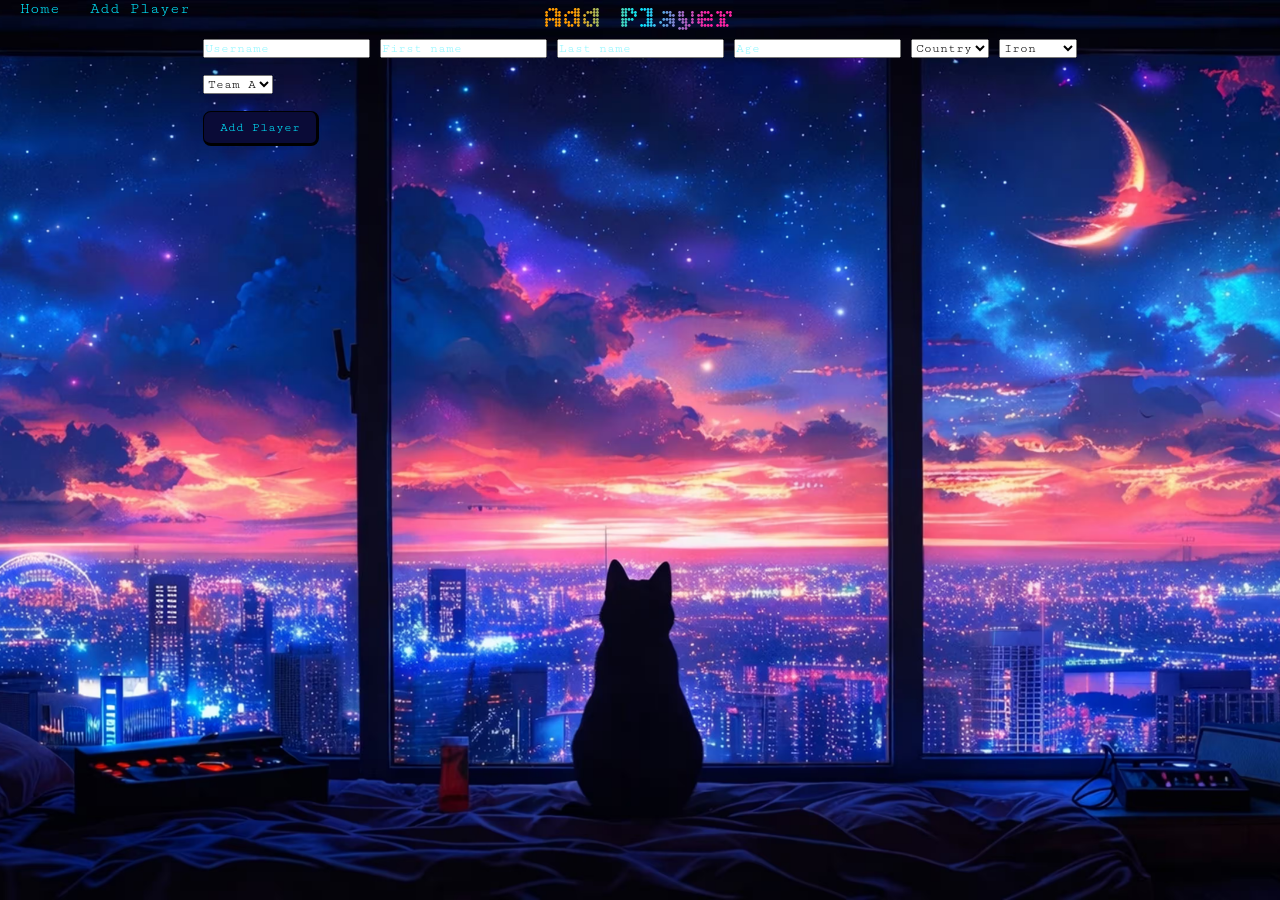
==== addplayer.html @ e90fb8eb "implementering av design påbörjad, homepage avklarad!" ====
<!DOCTYPE html>
<html lang="en">
<head>
    <meta charset="UTF-8">
    <title>Add Player</title>
    <link rel="preconnect" href="https://fonts.googleapis.com">
    <link rel="preconnect" href="https://fonts.gstatic.com" crossorigin>
    <link href="https://fonts.googleapis.com/css2?family=Bitcount+Grid+Double:wght@100..900&family=Cutive+Mono&family=VT323&display=swap" rel="stylesheet">
    <link rel="stylesheet" href="style.css">
    <script src="app.js"></script>
</head>
<body>
    <nav>
        <a href="index.html">Home</a>
        <a href="addplayer.html" class="active">Add Player</a>
    </nav>
    <h1>Add Player</h1>
    <form id="playerForm">
        <input id="username" placeholder="Username" required>
        <input id="firstname" placeholder="First name" required>
        <input id="lastname" placeholder="Last name" required>
        <input id="age" type="number" placeholder="Age" required>
        <select id="country">
            <option value="">Country</option>
        </select>
        <select id="ranking">
            <option>Iron</option>
            <option>Bronze</option>
            <option>Silver</option>
            <option>Gold</option>
            <option>Diamond</option>
        </select>
        <br><br>
        <select id="teamSelect"></select>
        <br><br>
        <button>Add Player</button>
    </form>
    <p id="error"></p>
    
    <script>
        renderAddPlayer()
    </script>

</body>
</html>
---- style.css ----
* {
    box-sizing: border-box;
    font-family: "Cutive Mono", monospace;
    margin: 0;
    padding: 0;
}

body {
    min-height: 100vh;
    display: flex;
    flex-direction: column;
    align-items: center;
    background-image: url(./images/background.avif);
    background-size: cover;
    background-repeat: no-repeat;
    background-position: center;
}

header {
    width: 100%;
    position: relative;
    display: flex;
    align-items: center;
    background-color: #0A0B37;
    color: #02E8FF;
    padding: 10px 20px;
    box-shadow:#02E8FF 0px 0px 10px;
}

header nav a {
    opacity: 0.4;
}

header nav a:hover {
    opacity: 1;
}

header nav a.active {
    opacity: 1;
    text-decoration: wavy underline #02E8FF;

}

h1 {
    font-family: "Bitcount Grid Double", system-ui;
    font-optical-sizing: auto;
    font-weight: 350;
    margin: 0 auto;
    background: linear-gradient(to right, 
    #FE9900 15%, 
    #02E8FF 50%, 
    #FB23A2 85% );
    -webkit-background-clip: text;
    background-clip: text;
    -webkit-text-fill-color: transparent;
}

.rename {
    width: 100%;
    display: flex;
    justify-content: space-around;
}

button {
    background-color: #0A0B37;
    color: #02E8FF;
    padding: 8px 16px;
    border-radius: 8px;
    border: solid #000;
    border-width: 1px 3px 3px 1px;
    cursor: pointer;
}

#teamAInput, #teamBInput {
    background-color: #0A0B37;
    color: #02E8FF;
    padding: 8px;
    border-radius: 8px;
    border: solid #000;
    border-width: 3px 1px 1px 3px;
}

input::placeholder {
    color: #02eaff73;
}

h2 {
    font-family: "VT323", monospace;
    font-size: 34px;
    margin-bottom: 12px;
    font-weight: 500;
}

nav {
    position: absolute;
    left: 20px;
}

nav a {
    color: #02E8FF;
    text-decoration: none;
    margin-right: 20px;
}

main {
    background-color: #0a0b37c3;
    padding: 30px;
    margin-top: 20px;
    display: flex;
    flex-direction: column;
    align-items: center;
    gap: 30px;
    border-radius: 10px;
    box-shadow:#02E8FF 0px 0px 10px;
}

.teams {
    display: flex;
    gap: 100px;
}

/* .team {
    background: white;
    padding: 20px;
    border-radius: 10px;
    width: 250px;
} */

.player {
    display: flex;
    align-items: center;
    justify-content: space-between;
    margin: 6px 0 6px 6px;
}

.player span {
    cursor: pointer;
    color: #0A0B37;
    font-size: 18px;
    font-weight: 600;
}

.profile {
    background: white;
    padding: 30px;
    border-radius: 10px;
    width: 300px;
}

.player-actions {
    display: flex;
    align-items: center;
    gap: 5px;
}

.player-btn {
    background: #0A0B37;
    border: none;
    padding: 3.5px 8px;
    border-radius: 100px;
    cursor: pointer;
    font-size: 16px;
    color: #02E8FF;
}

.switch-btn {
    padding: 5px 7.5px;
    
}

.teamA-div, .teamB-div {
    background: linear-gradient(#fb23a1cd, #02eaffcd);
    padding: 20px;
    color: #0A0B37;
    border-radius: 20px;
    width: 300px;
    box-shadow: #02E8FF 0px 0px 10px, #fb23a1 0px 0px 20px;
}

.teamB-div {
    background: linear-gradient(#02E8FFcd, #FE9900cd);
    box-shadow: #02E8FF 0px 0px 10px, #FE9900 0px 0px 20px;
}

p {
    margin-top: 14px;
}
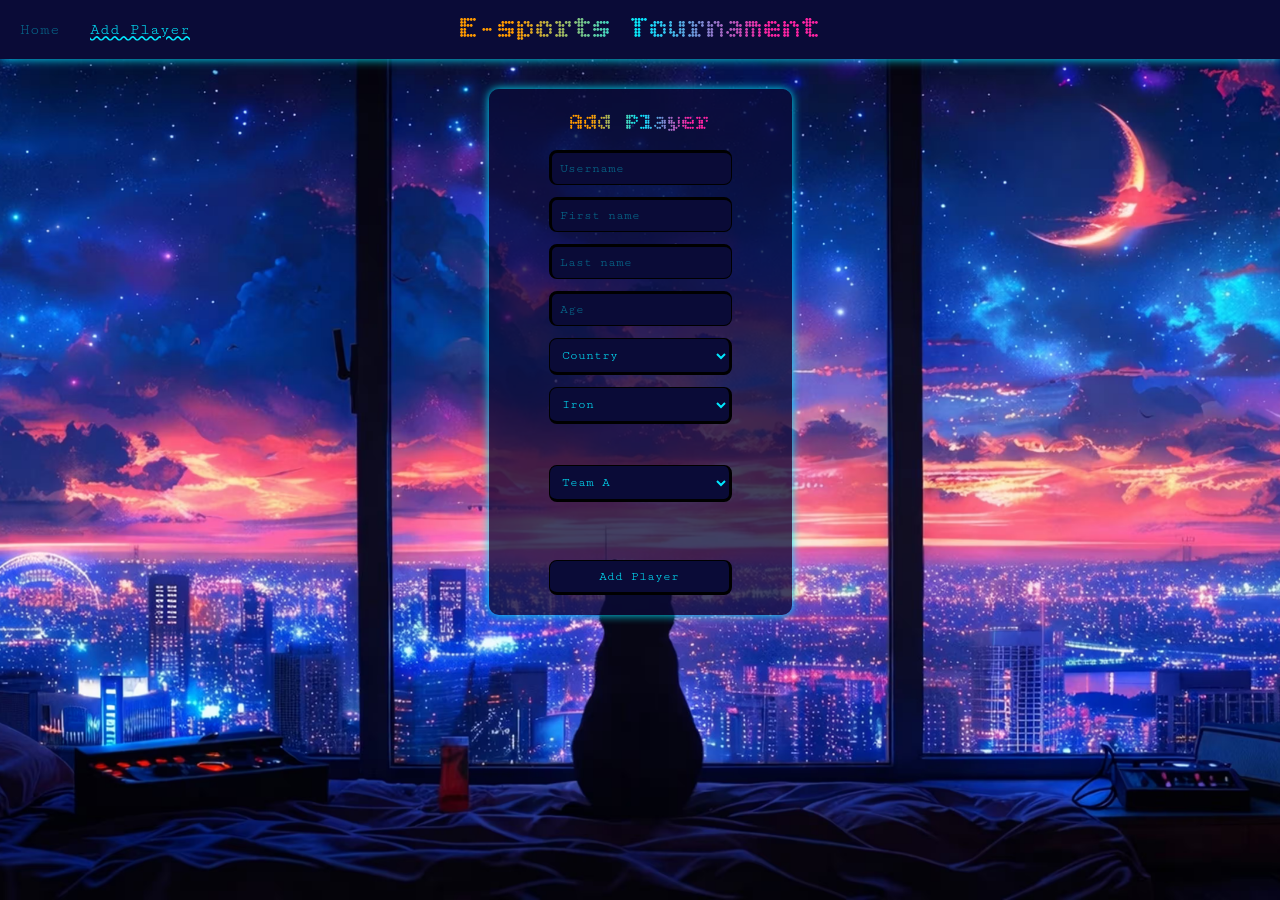
==== commit 5a7c7f2e: "big merge witch all the design!" ====
--- a/addplayer.html
+++ b/addplayer.html
@@ -10,12 +10,16 @@
     <script src="app.js"></script>
 </head>
 <body>
-    <nav>
-        <a href="index.html">Home</a>
-        <a href="addplayer.html" class="active">Add Player</a>
-    </nav>
-    <h1>Add Player</h1>
+    <header>
+        <nav>
+            <a href="index.html">Home</a>
+            <a href="addplayer.html" class="active">Add Player</a>
+        </nav>
+        <h1>E-sports Tournament</h1>
+    </header>
+
     <form id="playerForm">
+        <h2>Add Player</h2>
         <input id="username" placeholder="Username" required>
         <input id="firstname" placeholder="First name" required>
         <input id="lastname" placeholder="Last name" required>
@@ -30,7 +34,7 @@
             <option>Gold</option>
             <option>Diamond</option>
         </select>
-        <br><br>
+        <br>
         <select id="teamSelect"></select>
         <br><br>
         <button>Add Player</button>
--- a/style.css
+++ b/style.css
@@ -41,7 +41,7 @@
 
 }
 
-h1 {
+h1, h2 {
     font-family: "Bitcount Grid Double", system-ui;
     font-optical-sizing: auto;
     font-weight: 350;
@@ -84,13 +84,20 @@
     color: #02eaff73;
 }
 
-h2 {
+h3 {
     font-family: "VT323", monospace;
     font-size: 34px;
     margin-bottom: 12px;
     font-weight: 500;
 }
 
+h4 {
+    font-family: "VT323", monospace;
+    font-size: 28px;
+    margin-bottom: 12px;
+    font-weight: 500;
+}
+
 nav {
     position: absolute;
     left: 20px;
@@ -141,10 +148,13 @@
 }
 
 .profile {
-    background: white;
+    margin-top: 80px;
+    background: #0A0B37c3;
+    color: #02E8FF;
     padding: 30px;
     border-radius: 10px;
     width: 300px;
+    box-shadow:#02E8FF 0px 0px 10px;
 }
 
 .player-actions {
@@ -161,6 +171,13 @@
     cursor: pointer;
     font-size: 16px;
     color: #02E8FF;
+}
+
+.profile-actions {
+    display: flex;
+    justify-content: center;
+    gap: 20px;
+    margin-top: 20px;
 }
 
 .switch-btn {
@@ -183,5 +200,34 @@
 }
 
 p {
-    margin-top: 14px;
+    margin: 14px 0 6px 0;
+}
+
+#playerForm {
+    margin-top:30px;
+    display: flex;
+    flex-direction: column;
+    gap: 12px;
+    background-color: #0a0b37c3;
+    padding: 20px 60px;
+    border-radius: 10px;
+    box-shadow:#02E8FF 0px 0px 10px;
+}
+
+#playerForm input, #playerForm select, .profile input, .profile select {
+    background-color: #0A0B37;
+    color: #02E8FF;
+    padding: 8px;
+    border-radius: 8px;
+    border: solid #000;
+    border-width: 3px 1px 1px 3px;
+}
+
+#playerForm select {
+    border-width: 1px 3px 3px 1px;
+    cursor: pointer;
+}
+
+button:hover {
+    box-shadow:#02E8FF 0px 0px 10px;
 }
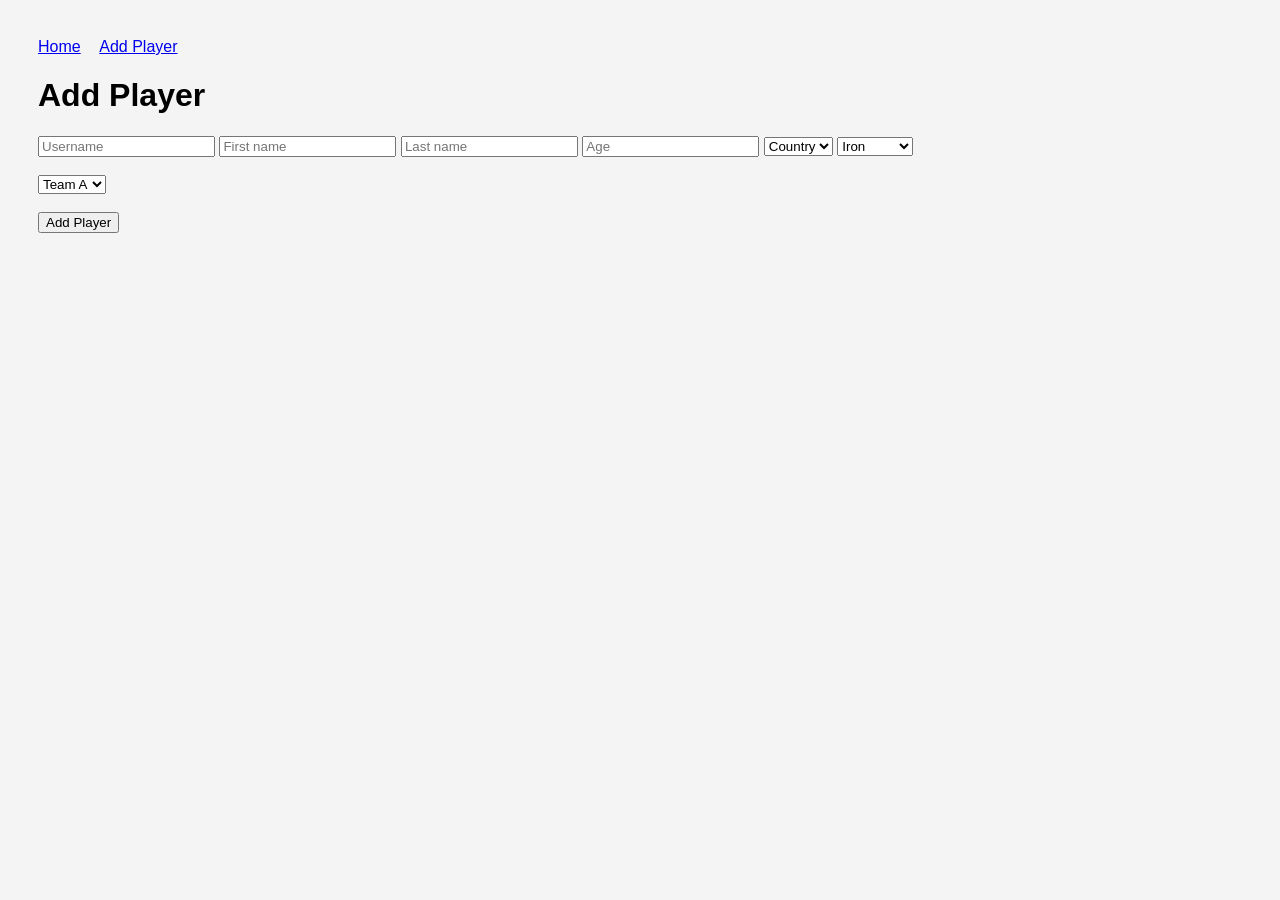
==== commit 96f3c51a: "Revert "Implement design"" ====
--- a/addplayer.html
+++ b/addplayer.html
@@ -3,23 +3,16 @@
 <head>
     <meta charset="UTF-8">
     <title>Add Player</title>
-    <link rel="preconnect" href="https://fonts.googleapis.com">
-    <link rel="preconnect" href="https://fonts.gstatic.com" crossorigin>
-    <link href="https://fonts.googleapis.com/css2?family=Bitcount+Grid+Double:wght@100..900&family=Cutive+Mono&family=VT323&display=swap" rel="stylesheet">
     <link rel="stylesheet" href="style.css">
     <script src="app.js"></script>
 </head>
 <body>
-    <header>
-        <nav>
-            <a href="index.html">Home</a>
-            <a href="addplayer.html" class="active">Add Player</a>
-        </nav>
-        <h1>E-sports Tournament</h1>
-    </header>
-
+    <nav>
+        <a href="index.html">Home</a>
+        <a href="addplayer.html">Add Player</a>
+    </nav>
+    <h1>Add Player</h1>
     <form id="playerForm">
-        <h2>Add Player</h2>
         <input id="username" placeholder="Username" required>
         <input id="firstname" placeholder="First name" required>
         <input id="lastname" placeholder="Last name" required>
@@ -34,7 +27,7 @@
             <option>Gold</option>
             <option>Diamond</option>
         </select>
-        <br>
+        <br><br>
         <select id="teamSelect"></select>
         <br><br>
         <button>Add Player</button>
@@ -46,4 +39,5 @@
     </script>
 
 </body>
+
 </html>
--- a/style.css
+++ b/style.css
@@ -1,233 +1,40 @@
-* {
-    box-sizing: border-box;
-    font-family: "Cutive Mono", monospace;
-    margin: 0;
-    padding: 0;
-}
-
 body {
-    min-height: 100vh;
-    display: flex;
-    flex-direction: column;
-    align-items: center;
-    background-image: url(./images/background.avif);
-    background-size: cover;
-    background-repeat: no-repeat;
-    background-position: center;
-}
-
-header {
-    width: 100%;
-    position: relative;
-    display: flex;
-    align-items: center;
-    background-color: #0A0B37;
-    color: #02E8FF;
-    padding: 10px 20px;
-    box-shadow:#02E8FF 0px 0px 10px;
-}
-
-header nav a {
-    opacity: 0.4;
-}
-
-header nav a:hover {
-    opacity: 1;
-}
-
-header nav a.active {
-    opacity: 1;
-    text-decoration: wavy underline #02E8FF;
-
-}
-
-h1, h2 {
-    font-family: "Bitcount Grid Double", system-ui;
-    font-optical-sizing: auto;
-    font-weight: 350;
-    margin: 0 auto;
-    background: linear-gradient(to right, 
-    #FE9900 15%, 
-    #02E8FF 50%, 
-    #FB23A2 85% );
-    -webkit-background-clip: text;
-    background-clip: text;
-    -webkit-text-fill-color: transparent;
-}
-
-.rename {
-    width: 100%;
-    display: flex;
-    justify-content: space-around;
-}
-
-button {
-    background-color: #0A0B37;
-    color: #02E8FF;
-    padding: 8px 16px;
-    border-radius: 8px;
-    border: solid #000;
-    border-width: 1px 3px 3px 1px;
-    cursor: pointer;
-}
-
-#teamAInput, #teamBInput {
-    background-color: #0A0B37;
-    color: #02E8FF;
-    padding: 8px;
-    border-radius: 8px;
-    border: solid #000;
-    border-width: 3px 1px 1px 3px;
-}
-
-input::placeholder {
-    color: #02eaff73;
-}
-
-h3 {
-    font-family: "VT323", monospace;
-    font-size: 34px;
-    margin-bottom: 12px;
-    font-weight: 500;
-}
-
-h4 {
-    font-family: "VT323", monospace;
-    font-size: 28px;
-    margin-bottom: 12px;
-    font-weight: 500;
-}
-
-nav {
-    position: absolute;
-    left: 20px;
+    font-family: Arial;
+    background: #f4f4f4;
+    padding: 30px;
 }
 
 nav a {
-    color: #02E8FF;
-    text-decoration: none;
-    margin-right: 20px;
-}
-
-main {
-    background-color: #0a0b37c3;
-    padding: 30px;
-    margin-top: 20px;
-    display: flex;
-    flex-direction: column;
-    align-items: center;
-    gap: 30px;
-    border-radius: 10px;
-    box-shadow:#02E8FF 0px 0px 10px;
+    margin-right: 15px;
 }
 
 .teams {
     display: flex;
-    gap: 100px;
+    gap: 40px;
+    margin-top: 20px;
 }
 
-/* .team {
+.team {
     background: white;
     padding: 20px;
     border-radius: 10px;
     width: 250px;
-} */
+}
 
 .player {
     display: flex;
-    align-items: center;
     justify-content: space-between;
-    margin: 6px 0 6px 6px;
+    margin: 6px 0;
 }
 
 .player span {
     cursor: pointer;
-    color: #0A0B37;
-    font-size: 18px;
-    font-weight: 600;
+    color: blue;
 }
 
 .profile {
-    margin-top: 80px;
-    background: #0A0B37c3;
-    color: #02E8FF;
+    background: white;
     padding: 30px;
     border-radius: 10px;
     width: 300px;
-    box-shadow:#02E8FF 0px 0px 10px;
-}
-
-.player-actions {
-    display: flex;
-    align-items: center;
-    gap: 5px;
-}
-
-.player-btn {
-    background: #0A0B37;
-    border: none;
-    padding: 3.5px 8px;
-    border-radius: 100px;
-    cursor: pointer;
-    font-size: 16px;
-    color: #02E8FF;
-}
-
-.profile-actions {
-    display: flex;
-    justify-content: center;
-    gap: 20px;
-    margin-top: 20px;
-}
-
-.switch-btn {
-    padding: 5px 7.5px;
-    
-}
-
-.teamA-div, .teamB-div {
-    background: linear-gradient(#fb23a1cd, #02eaffcd);
-    padding: 20px;
-    color: #0A0B37;
-    border-radius: 20px;
-    width: 300px;
-    box-shadow: #02E8FF 0px 0px 10px, #fb23a1 0px 0px 20px;
-}
-
-.teamB-div {
-    background: linear-gradient(#02E8FFcd, #FE9900cd);
-    box-shadow: #02E8FF 0px 0px 10px, #FE9900 0px 0px 20px;
-}
-
-p {
-    margin: 14px 0 6px 0;
-}
-
-#playerForm {
-    margin-top:30px;
-    display: flex;
-    flex-direction: column;
-    gap: 12px;
-    background-color: #0a0b37c3;
-    padding: 20px 60px;
-    border-radius: 10px;
-    box-shadow:#02E8FF 0px 0px 10px;
-}
-
-#playerForm input, #playerForm select, .profile input, .profile select {
-    background-color: #0A0B37;
-    color: #02E8FF;
-    padding: 8px;
-    border-radius: 8px;
-    border: solid #000;
-    border-width: 3px 1px 1px 3px;
-}
-
-#playerForm select {
-    border-width: 1px 3px 3px 1px;
-    cursor: pointer;
-}
-
-button:hover {
-    box-shadow:#02E8FF 0px 0px 10px;
 }
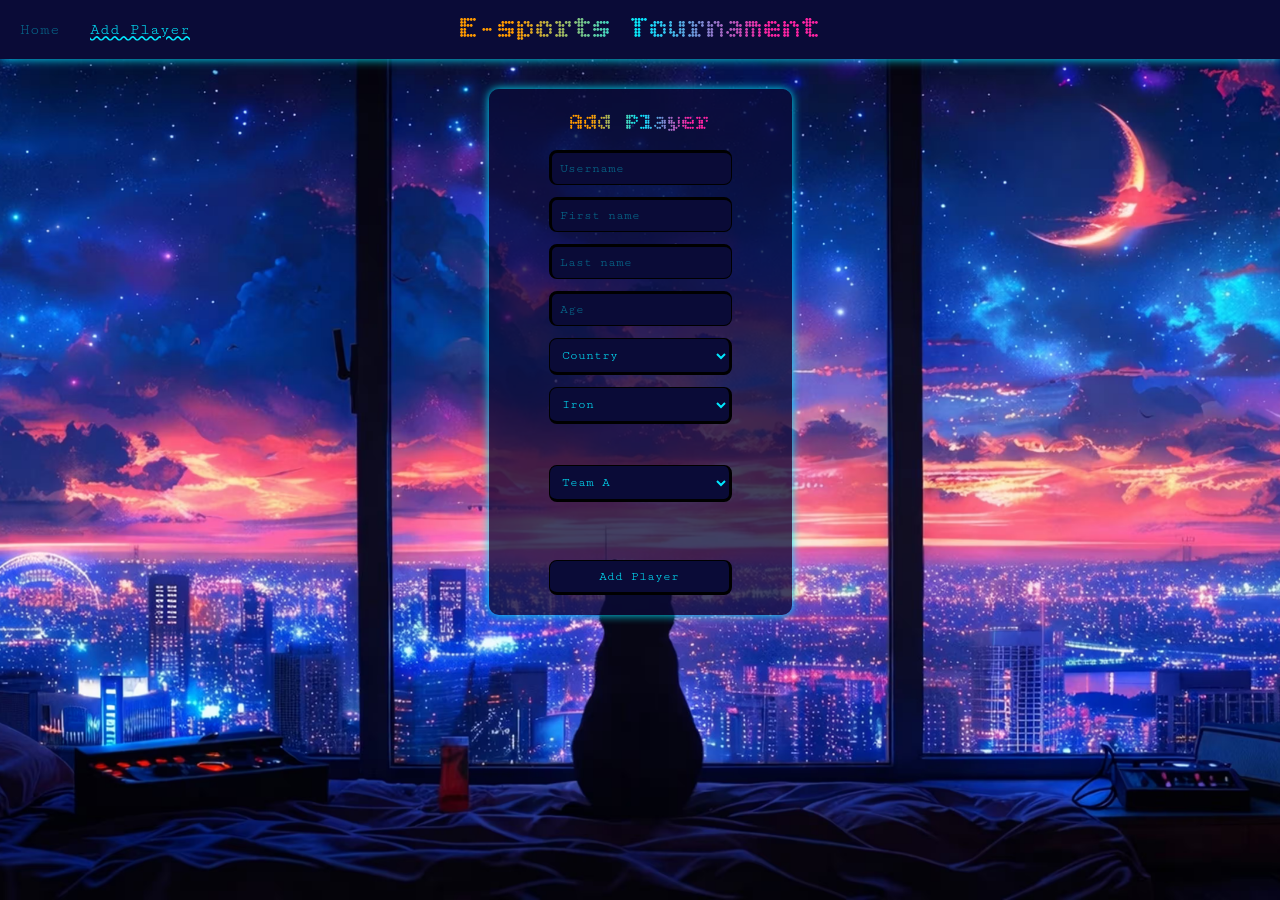
==== commit 94490ab4: "Merge pull request #9 from michelaslan/implement-design Implement design" ====
--- a/addplayer.html
+++ b/addplayer.html
@@ -3,16 +3,23 @@
 <head>
     <meta charset="UTF-8">
     <title>Add Player</title>
+    <link rel="preconnect" href="https://fonts.googleapis.com">
+    <link rel="preconnect" href="https://fonts.gstatic.com" crossorigin>
+    <link href="https://fonts.googleapis.com/css2?family=Bitcount+Grid+Double:wght@100..900&family=Cutive+Mono&family=VT323&display=swap" rel="stylesheet">
     <link rel="stylesheet" href="style.css">
     <script src="app.js"></script>
 </head>
 <body>
-    <nav>
-        <a href="index.html">Home</a>
-        <a href="addplayer.html">Add Player</a>
-    </nav>
-    <h1>Add Player</h1>
+    <header>
+        <nav>
+            <a href="index.html">Home</a>
+            <a href="addplayer.html" class="active">Add Player</a>
+        </nav>
+        <h1>E-sports Tournament</h1>
+    </header>
+
     <form id="playerForm">
+        <h2>Add Player</h2>
         <input id="username" placeholder="Username" required>
         <input id="firstname" placeholder="First name" required>
         <input id="lastname" placeholder="Last name" required>
@@ -27,7 +34,7 @@
             <option>Gold</option>
             <option>Diamond</option>
         </select>
-        <br><br>
+        <br>
         <select id="teamSelect"></select>
         <br><br>
         <button>Add Player</button>
@@ -39,5 +46,4 @@
     </script>
 
 </body>
-
 </html>
--- a/style.css
+++ b/style.css
@@ -1,40 +1,233 @@
+* {
+    box-sizing: border-box;
+    font-family: "Cutive Mono", monospace;
+    margin: 0;
+    padding: 0;
+}
+
 body {
-    font-family: Arial;
-    background: #f4f4f4;
+    min-height: 100vh;
+    display: flex;
+    flex-direction: column;
+    align-items: center;
+    background-image: url(./images/background.avif);
+    background-size: cover;
+    background-repeat: no-repeat;
+    background-position: center;
+}
+
+header {
+    width: 100%;
+    position: relative;
+    display: flex;
+    align-items: center;
+    background-color: #0A0B37;
+    color: #02E8FF;
+    padding: 10px 20px;
+    box-shadow:#02E8FF 0px 0px 10px;
+}
+
+header nav a {
+    opacity: 0.4;
+}
+
+header nav a:hover {
+    opacity: 1;
+}
+
+header nav a.active {
+    opacity: 1;
+    text-decoration: wavy underline #02E8FF;
+
+}
+
+h1, h2 {
+    font-family: "Bitcount Grid Double", system-ui;
+    font-optical-sizing: auto;
+    font-weight: 350;
+    margin: 0 auto;
+    background: linear-gradient(to right, 
+    #FE9900 15%, 
+    #02E8FF 50%, 
+    #FB23A2 85% );
+    -webkit-background-clip: text;
+    background-clip: text;
+    -webkit-text-fill-color: transparent;
+}
+
+.rename {
+    width: 100%;
+    display: flex;
+    justify-content: space-around;
+}
+
+button {
+    background-color: #0A0B37;
+    color: #02E8FF;
+    padding: 8px 16px;
+    border-radius: 8px;
+    border: solid #000;
+    border-width: 1px 3px 3px 1px;
+    cursor: pointer;
+}
+
+#teamAInput, #teamBInput {
+    background-color: #0A0B37;
+    color: #02E8FF;
+    padding: 8px;
+    border-radius: 8px;
+    border: solid #000;
+    border-width: 3px 1px 1px 3px;
+}
+
+input::placeholder {
+    color: #02eaff73;
+}
+
+h3 {
+    font-family: "VT323", monospace;
+    font-size: 34px;
+    margin-bottom: 12px;
+    font-weight: 500;
+}
+
+h4 {
+    font-family: "VT323", monospace;
+    font-size: 28px;
+    margin-bottom: 12px;
+    font-weight: 500;
+}
+
+nav {
+    position: absolute;
+    left: 20px;
+}
+
+nav a {
+    color: #02E8FF;
+    text-decoration: none;
+    margin-right: 20px;
+}
+
+main {
+    background-color: #0a0b37c3;
     padding: 30px;
-}
-
-nav a {
-    margin-right: 15px;
+    margin-top: 20px;
+    display: flex;
+    flex-direction: column;
+    align-items: center;
+    gap: 30px;
+    border-radius: 10px;
+    box-shadow:#02E8FF 0px 0px 10px;
 }
 
 .teams {
     display: flex;
-    gap: 40px;
-    margin-top: 20px;
-}
-
-.team {
+    gap: 100px;
+}
+
+/* .team {
     background: white;
     padding: 20px;
     border-radius: 10px;
     width: 250px;
-}
+} */
 
 .player {
     display: flex;
+    align-items: center;
     justify-content: space-between;
-    margin: 6px 0;
+    margin: 6px 0 6px 6px;
 }
 
 .player span {
     cursor: pointer;
-    color: blue;
+    color: #0A0B37;
+    font-size: 18px;
+    font-weight: 600;
 }
 
 .profile {
-    background: white;
+    margin-top: 80px;
+    background: #0A0B37c3;
+    color: #02E8FF;
     padding: 30px;
     border-radius: 10px;
     width: 300px;
+    box-shadow:#02E8FF 0px 0px 10px;
+}
+
+.player-actions {
+    display: flex;
+    align-items: center;
+    gap: 5px;
+}
+
+.player-btn {
+    background: #0A0B37;
+    border: none;
+    padding: 3.5px 8px;
+    border-radius: 100px;
+    cursor: pointer;
+    font-size: 16px;
+    color: #02E8FF;
+}
+
+.profile-actions {
+    display: flex;
+    justify-content: center;
+    gap: 20px;
+    margin-top: 20px;
+}
+
+.switch-btn {
+    padding: 5px 7.5px;
+    
+}
+
+.teamA-div, .teamB-div {
+    background: linear-gradient(#fb23a1cd, #02eaffcd);
+    padding: 20px;
+    color: #0A0B37;
+    border-radius: 20px;
+    width: 300px;
+    box-shadow: #02E8FF 0px 0px 10px, #fb23a1 0px 0px 20px;
+}
+
+.teamB-div {
+    background: linear-gradient(#02E8FFcd, #FE9900cd);
+    box-shadow: #02E8FF 0px 0px 10px, #FE9900 0px 0px 20px;
+}
+
+p {
+    margin: 14px 0 6px 0;
+}
+
+#playerForm {
+    margin-top:30px;
+    display: flex;
+    flex-direction: column;
+    gap: 12px;
+    background-color: #0a0b37c3;
+    padding: 20px 60px;
+    border-radius: 10px;
+    box-shadow:#02E8FF 0px 0px 10px;
+}
+
+#playerForm input, #playerForm select, .profile input, .profile select {
+    background-color: #0A0B37;
+    color: #02E8FF;
+    padding: 8px;
+    border-radius: 8px;
+    border: solid #000;
+    border-width: 3px 1px 1px 3px;
+}
+
+#playerForm select {
+    border-width: 1px 3px 3px 1px;
+    cursor: pointer;
+}
+
+button:hover {
+    box-shadow:#02E8FF 0px 0px 10px;
 }
